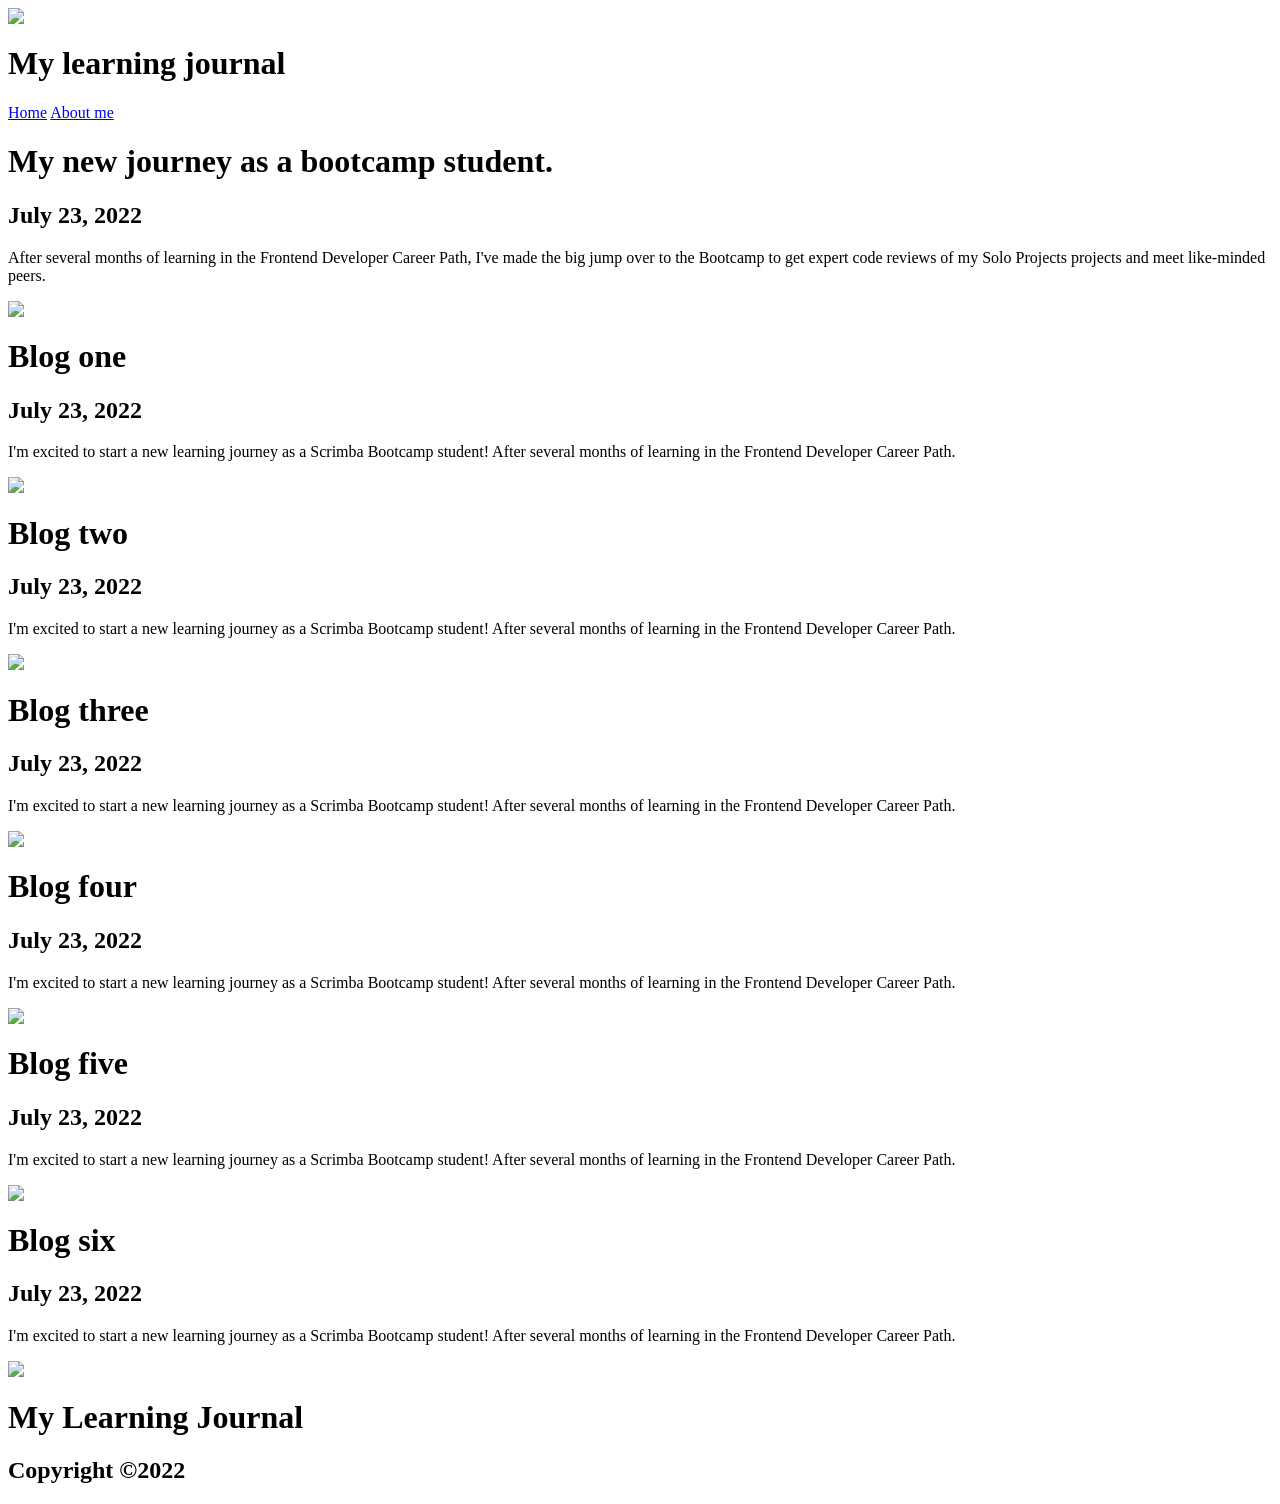
==== index.html @ 66839daf "Initial commit" ====
<html>
    <head><link rel="stylesheet" href="https://cdnjs.cloudflare.com/ajax/libs/normalize/8.0.1/normalize.css">
        <title>My Learning Journal</title>
        <link rel="stylesheet" href="css/style.css">
        <link rel="preconnect" href="https://fonts.googleapis.com">
        <link rel="preconnect" href="https://fonts.gstatic.com" crossorigin>
        <link href="https://fonts.googleapis.com/css2?family=Roboto:wght@700&display=swap" rel="stylesheet"> 
        <meta name="viewport" content="width=device-width, initial-scale=1">
    </head>
    <body>
        
        <header>
            <div class='logo'>
                <img src='https://images2.imgbox.com/f5/ed/ff299jC4_o.png'>
                <h1>My learning journal</h1>
            </div>
            <nav>
                <a href='index.html'>Home</a>
                <a href='about.html'>About me</a>
            </nav>
        </header>
        
        <main>
            <div id='main-articles'>
                <div id='featured-container'></div>
                <div id='recent-articles'></div>
            </div>
        </main>
        
        <footer>
            <h1>My Learning Journal</h1>
            <h2>Copyright ©2022</h2>
        </footer>
        
    <script src="index.js" type='module'></script>
    </body>
</html>
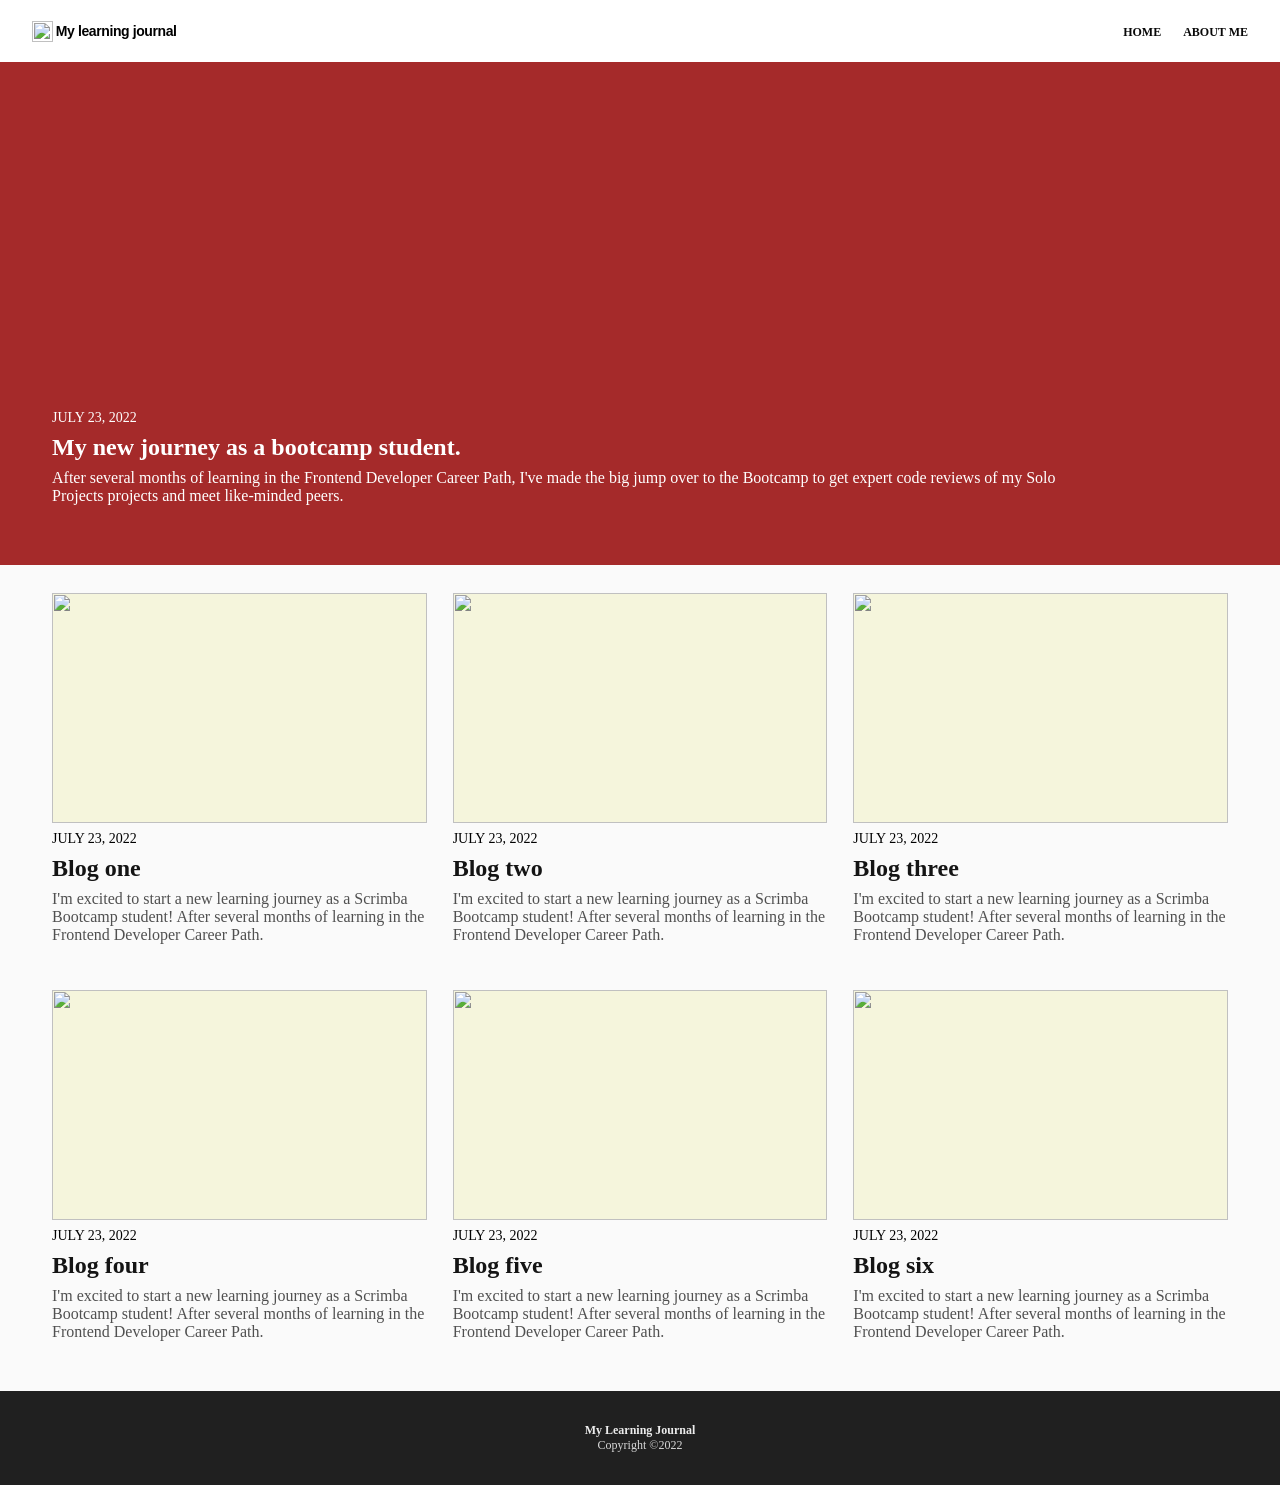
==== commit 103b1673: "Update index.html" ====
--- a/index.html
+++ b/index.html
@@ -1,7 +1,7 @@
 <html>
     <head><link rel="stylesheet" href="https://cdnjs.cloudflare.com/ajax/libs/normalize/8.0.1/normalize.css">
         <title>My Learning Journal</title>
-        <link rel="stylesheet" href="css/style.css">
+        <link rel="stylesheet" href="style.css">
         <link rel="preconnect" href="https://fonts.googleapis.com">
         <link rel="preconnect" href="https://fonts.gstatic.com" crossorigin>
         <link href="https://fonts.googleapis.com/css2?family=Roboto:wght@700&display=swap" rel="stylesheet"> 
@@ -34,4 +34,4 @@
         
     <script src="index.js" type='module'></script>
     </body>
-</html>+</html>
--- a/style.css
+++ b/style.css
@@ -0,0 +1,291 @@
+*{
+    box-sizing: border-box;
+}
+
+html, 
+body {
+    margin: 0;
+}
+
+body{
+    font-family: 'Source Sans Pro'; 
+}
+
+main{
+    background-color: #FAFAFA;
+}
+
+/* header */
+
+header{
+    padding: 1em; /* 16px */
+    display: flex;
+    justify-content: space-between;
+    align-items: center;
+}
+
+.logo{
+    display: flex;
+    align-items: center;
+}
+
+.logo h1{
+    margin: 0;
+    font-family: 'Roboto', sans-serif;
+    font-size: 0.875rem; /* 14px */
+    letter-spacing: -0.4px;
+    padding-left: 3px;
+}
+
+.logo img{
+    height: 1.3em;
+}
+
+nav{
+    line-height: 0.8;
+}
+
+nav a{
+    font-size: 0.75rem; /* 12px */
+    margin-left: 1.5em; /* 18px */
+    text-decoration: none;
+    text-transform: uppercase;
+    color: #090909;
+    font-weight: 600;
+}
+
+@media (min-width: 768px) {
+    header{
+        padding: 1.3em 2em;
+    }
+}
+
+/* about */
+
+#about-cont{
+    padding: 1.625em 1.25em 3.125em; /* 26px 20px 50px*/
+}
+
+#about-cont img{
+    max-width: 100%;
+    max-height: 100%;
+    width: 182px;
+    margin-right: 2em; /* 32px */
+}
+
+#about-cont h1{
+    font-size: 2.125rem; /* 34px */
+    margin: 0.59em 0 0; /* top 20px */
+}
+
+#about-cont p{
+    margin: 0.625em 0 0; /* top 10px */
+}
+
+@media (min-width: 768px){
+    #about-cont{
+        display: grid;
+        grid-template: auto auto / auto auto;
+        padding: 5.625em 3.25em 4em; /* 90px 52px 64px*/
+    }
+    
+    #about-cont img{
+        grid-row: 1 / -1;
+    }
+}
+
+/* article */
+
+.article{
+    padding: 0 1.25em; /* left right 20px */
+}
+
+.article p{
+    margin: 0 0 1em; /* bottom 16px */
+}
+
+.article .heading{
+    font-weight: 700;
+}
+
+@media (min-width: 768px) {
+    .article{
+        padding: 0 7.5em; /* 120px */
+    }
+    
+    .article p{
+        margin: 0 0 1.5em; /* bottom 24px */
+    }
+    
+    .article .heading{
+    font-size: 1.25rem; /* 20px */
+    }
+}
+
+/* post formatting */
+
+#recent-title{
+    font-size: 1rem; /* 16px */
+    text-align: center;
+    margin: 0;
+}
+
+#recent-articles{
+    padding: 1.6875em 1.25em 1em; /* 27px 20px 16px */
+}
+
+.post{
+    margin-bottom: 2.5em; /* 40px */
+    display: grid;
+    grid-template-rows: minmax(230px, 100%) auto auto auto;
+    grid-template-areas: 
+    'image'
+    'date'
+    'title'
+    'content';
+    grid-gap: 0.5em; /* 8px */
+    min-height: 300xp;
+}
+
+.p-title{
+    grid-area: title;
+    color: #141414;
+    margin: 0;
+    font-size: 1.5rem; /* 24px */
+}
+
+.p-date{
+    grid-area: date;
+    margin: 0;
+    text-transform: uppercase;
+    font-size: 0.875rem; /* 14px */
+    font-weight: 400;
+}
+
+.p-content{
+    grid-area: content;
+    color: #505050;
+    margin: 0;
+}
+
+.p-img{
+    object-fit: cover;
+    width: 100%;
+    height: 100%;
+    max-height: 230px;
+    background: beige;
+    grid-area: image;
+}
+
+@media (min-width: 768px) {
+    #recent-title{
+        font-size: 1.5rem; /* 24px */
+    }
+    
+    #recent-articles{
+        display: grid;
+        grid-template-columns: repeat(3, 1fr); 
+        grid-gap: 1.625em; /* 26px */
+        padding: 1.75em 3.25em 1.875em; /* 28px 52px 30px */
+    }
+    
+    .post{
+        margin-bottom: 1.25em; /* 20px */
+    }
+}
+
+/* featured */
+
+#featured-container *{
+    color: white;
+}
+
+#featured-container .post{
+    background: brown url("https://images2.imgbox.com/54/81/wjezbIkN_o.png");
+    background-size: cover;
+    background-position: 50% 80%;
+    grid-template-rows: 80px auto auto auto;
+    grid-row: 1;
+    padding: 0 1.25em 1.5625em; /* 0 20px 25px */
+    margin: 0;
+}
+
+#featured-container .p-img{
+    display: none;
+}
+
+@media (min-width: 768px){
+    #featured-container .post{
+        grid-column: 1 / -1;
+        background-origin: border-box;
+        padding: 5em 14em 3.75em 3.25em;  /* 80px 224px 60px 52px */
+        grid-template-rows: 260px auto auto auto;
+    }
+}
+
+/* full-view */
+
+.article-full{
+    padding: 2em 1.25em 3.125em; /* 32px 20px 50px */
+}
+
+.article-full .p-date{
+    font-size: 0.75rem; /* 12px */
+    margin: 0;
+}
+
+.article-full .p-title{
+    font-size: 2rem; /* 32px */
+    margin: 0.5em 0; /* top bottom 16px */
+}
+
+.article-full .p-content{
+    margin: 0 0 2.125em; /* bottom 34px */
+}
+
+@media (min-width: 768px) {
+    .article-full{
+        padding: 4.375em 3.25em; /* 70px 52px */
+    }
+    
+    .article-full .p-date,
+    .article-full .p-content{
+        margin-left: 4.25rem; /* 68px */
+        margin-right: 4.25rem; /* 68px */
+    }
+    
+    .article-full .p-date{
+        font-size: 1rem; /* 16px */
+    }
+
+    .article-full .p-title{
+        font-size: 2.25rem; /* 36px */
+        margin: 0.7em 4.25rem; /* 25px 68px */
+    }
+    
+    .article-full .p-img{
+        max-height: 500px;
+    }
+}
+
+/* footer */
+
+footer{
+    background: #202020;
+    text-align: center; 
+    padding: 2em 0;
+}
+
+footer *{
+    font-size: 0.75rem; /* 12px */
+    margin: 0;
+}
+
+footer h1{
+    color: #ECECEC;
+}
+
+footer h2{
+    color: #D7D7D7; 
+    font-weight: 400;
+}
